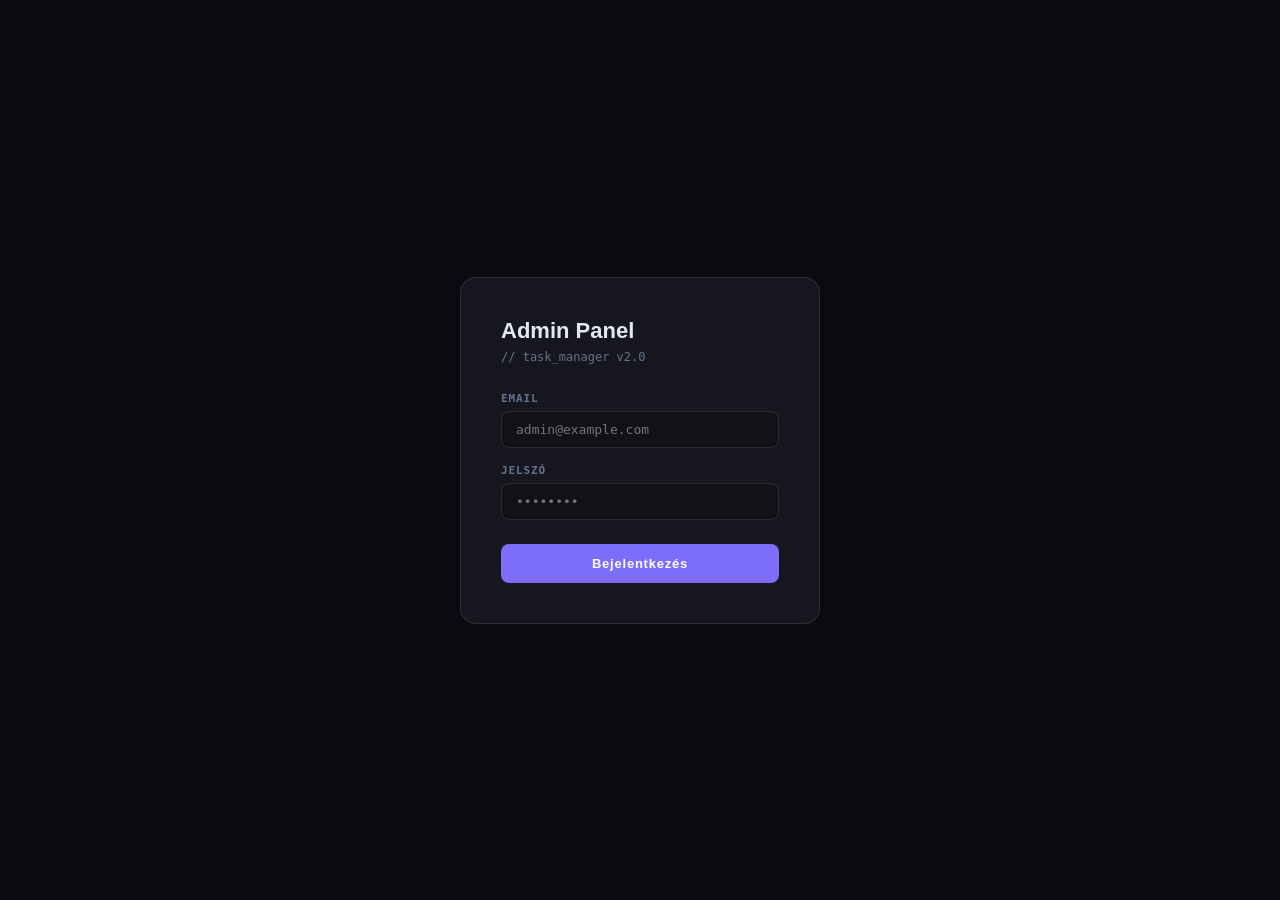
==== frontend/admin.html @ 52354cf6 "Initial cleaned Task Manager v2 project" ====
<!DOCTYPE html>
<html lang="hu">
<head>
<meta charset="UTF-8">
<meta name="viewport" content="width=device-width, initial-scale=1.0">
<title>Admin Panel – Task Manager</title>
<link href="admin.css" rel="stylesheet">
</head>
<body>

<!-- LOGIN OVERLAY -->
<div class="login-overlay" id="loginOverlay">
  <div class="login-card">
    <div class="login-title">Admin Panel</div>
    <div class="login-sub">// task_manager v2.0</div>
    <div class="field">
      <label>Email</label>
      <input type="email" id="loginEmail" placeholder="admin@example.com">
    </div>
    <div class="field">
      <label>Jelszó</label>
      <input type="password" id="loginPassword" placeholder="••••••••">
    </div>
    <button class="login-btn" onclick="doLogin()">Bejelentkezés</button>
    <div class="login-error" id="loginError">Hibás email vagy jelszó</div>
  </div>
</div>

<!-- SIDEBAR -->
<aside class="sidebar">
  <div class="logo">
    <div class="logo-text">Task Manager</div>
    <div class="logo-sub">admin dashboard</div>
  </div>
  <nav>
    <div class="nav-item active" onclick="switchTab('users', this)">
      <span class="nav-icon">👤</span> Felhasználók
    </div>
    <div class="nav-item" onclick="switchTab('logs', this)">
      <span class="nav-icon">📋</span> Login logok
    </div>
    <div class="nav-item" onclick="switchTab('tasks', this)">
      <span class="nav-icon">✅</span> Task-ok
    </div>
  </nav>
  <div class="sidebar-footer">
    <span class="status-dot"></span>backend online
  </div>
</aside>

<!-- MAIN -->
<div class="main">
  <div class="topbar">
    <div class="page-title" id="pageTitle">Felhasználók</div>
    <div class="topbar-right">
      <button class="refresh-btn" onclick="loadAll()">↻ FRISSÍTÉS</button>
    </div>
  </div>

  <div class="content">
    <!-- Stats -->
    <div class="stats-row">
      <div class="stat-card users">
        <div class="stat-label">Felhasználók</div>
        <div class="stat-value" id="statUsers">—</div>
      </div>
      <div class="stat-card logs">
        <div class="stat-label">Login események</div>
        <div class="stat-value" id="statLogs">—</div>
      </div>
      <div class="stat-card tasks">
        <div class="stat-label">Task-ok</div>
        <div class="stat-value" id="statTasks">—</div>
      </div>
    </div>

    <!-- USERS PANEL -->
    <div class="panel active" id="panel-users">
      <div class="table-wrap">
        <div class="table-header">
          <span class="table-title">Regisztrált felhasználók</span>
          <span class="table-count" id="countUsers">0 sor</span>
        </div>
        <div id="usersTable"><div class="loading">betöltés...</div></div>
      </div>
    </div>

    <!-- LOGS PANEL -->
    <div class="panel" id="panel-logs">
      <div class="table-wrap">
        <div class="table-header">
          <span class="table-title">Bejelentkezési előzmények</span>
          <span class="table-count" id="countLogs">0 sor</span>
        </div>
        <div id="logsTable"><div class="loading">betöltés...</div></div>
      </div>
    </div>

    <!-- TASKS PANEL -->
    <div class="panel" id="panel-tasks">
      <div class="table-wrap">
        <div class="table-header">
          <span class="table-title">Összes task</span>
          <span class="table-count" id="countTasks">0 sor</span>
        </div>
        <div id="tasksTable"><div class="loading">betöltés...</div></div>
      </div>
    </div>
  </div>
</div>

<script src="admin.js"></script>
</body>
</html>
---- frontend/admin.css ----
*, *::before, *::after { box-sizing: border-box; margin: 0; padding: 0; }

  :root {
    --bg:       #0a0a0f;
    --surface:  #111118;
    --card:     #16161f;
    --border:   #ffffff0f;
    --border2:  #ffffff1a;
    --accent:   #7c6dfa;
    --accent2:  #a78bfa;
    --green:    #34d399;
    --red:      #f87171;
    --amber:    #fbbf24;
    --text:     #e2e8f0;
    --muted:    #64748b;
    --mono:     'JetBrains Mono', monospace;
    --sans:     'Syne', sans-serif;
  }

  body {
    background: var(--bg);
    color: var(--text);
    font-family: var(--sans);
    min-height: 100vh;
    display: flex;
  }

  /* Sidebar */
  .sidebar {
    width: 220px;
    min-height: 100vh;
    background: var(--surface);
    border-right: 1px solid var(--border);
    display: flex;
    flex-direction: column;
    position: fixed;
    top: 0; left: 0; bottom: 0;
    z-index: 100;
  }

  .logo {
    padding: 28px 24px 24px;
    border-bottom: 1px solid var(--border);
  }

  .logo-text {
    font-size: 13px;
    font-weight: 800;
    letter-spacing: 0.15em;
    text-transform: uppercase;
    color: var(--accent2);
    font-family: var(--mono);
  }

  .logo-sub {
    font-size: 10px;
    color: var(--muted);
    font-family: var(--mono);
    margin-top: 4px;
    letter-spacing: 0.1em;
  }

  nav { padding: 16px 0; flex: 1; }

  .nav-item {
    display: flex;
    align-items: center;
    gap: 10px;
    padding: 11px 24px;
    cursor: pointer;
    font-size: 13px;
    font-weight: 600;
    letter-spacing: 0.04em;
    color: var(--muted);
    border-left: 2px solid transparent;
    transition: all 0.15s;
    user-select: none;
  }

  .nav-item:hover { color: var(--text); background: #ffffff05; }

  .nav-item.active {
    color: var(--accent2);
    border-left-color: var(--accent);
    background: #7c6dfa0d;
  }

  .nav-icon { font-size: 15px; }

  .sidebar-footer {
    padding: 20px 24px;
    border-top: 1px solid var(--border);
    font-family: var(--mono);
    font-size: 10px;
    color: var(--muted);
  }

  .status-dot {
    display: inline-block;
    width: 6px; height: 6px;
    border-radius: 50%;
    background: var(--green);
    margin-right: 6px;
    animation: pulse 2s infinite;
  }

  @keyframes pulse {
    0%, 100% { opacity: 1; }
    50% { opacity: 0.4; }
  }

  /* Main */
  .main {
    margin-left: 220px;
    flex: 1;
    min-height: 100vh;
    display: flex;
    flex-direction: column;
  }

  .topbar {
    padding: 20px 36px;
    border-bottom: 1px solid var(--border);
    display: flex;
    align-items: center;
    justify-content: space-between;
    background: var(--surface);
    position: sticky;
    top: 0;
    z-index: 50;
  }

  .page-title {
    font-size: 18px;
    font-weight: 800;
    letter-spacing: -0.01em;
  }

  .topbar-right {
    display: flex;
    align-items: center;
    gap: 16px;
  }

  .refresh-btn {
    background: var(--card);
    border: 1px solid var(--border2);
    color: var(--muted);
    font-family: var(--mono);
    font-size: 11px;
    padding: 7px 14px;
    border-radius: 6px;
    cursor: pointer;
    letter-spacing: 0.06em;
    transition: all 0.15s;
  }

  .refresh-btn:hover { color: var(--text); border-color: var(--accent); }

  /* Login form overlay */
  .login-overlay {
    position: fixed;
    inset: 0;
    background: var(--bg);
    display: flex;
    align-items: center;
    justify-content: center;
    z-index: 999;
  }

  .login-card {
    background: var(--card);
    border: 1px solid var(--border2);
    border-radius: 16px;
    padding: 40px;
    width: 360px;
  }

  .login-title {
    font-size: 22px;
    font-weight: 800;
    margin-bottom: 6px;
  }

  .login-sub {
    font-size: 12px;
    color: var(--muted);
    font-family: var(--mono);
    margin-bottom: 28px;
  }

  .field { margin-bottom: 16px; }

  .field label {
    display: block;
    font-size: 11px;
    font-weight: 600;
    letter-spacing: 0.08em;
    text-transform: uppercase;
    color: var(--muted);
    margin-bottom: 6px;
    font-family: var(--mono);
  }

  .field input {
    width: 100%;
    background: var(--surface);
    border: 1px solid var(--border2);
    border-radius: 8px;
    padding: 10px 14px;
    color: var(--text);
    font-family: var(--mono);
    font-size: 13px;
    outline: none;
    transition: border-color 0.15s;
  }

  .field input:focus { border-color: var(--accent); }

  .login-btn {
    width: 100%;
    background: var(--accent);
    color: #fff;
    border: none;
    border-radius: 8px;
    padding: 12px;
    font-family: var(--sans);
    font-size: 13px;
    font-weight: 700;
    letter-spacing: 0.06em;
    cursor: pointer;
    margin-top: 8px;
    transition: background 0.15s;
  }

  .login-btn:hover { background: var(--accent2); }

  .login-error {
    color: var(--red);
    font-size: 12px;
    font-family: var(--mono);
    margin-top: 12px;
    display: none;
  }

  /* Content */
  .content { padding: 32px 36px; flex: 1; }

  /* Stats row */
  .stats-row {
    display: grid;
    grid-template-columns: repeat(3, 1fr);
    gap: 16px;
    margin-bottom: 32px;
  }

  .stat-card {
    background: var(--card);
    border: 1px solid var(--border);
    border-radius: 12px;
    padding: 20px 24px;
    position: relative;
    overflow: hidden;
  }

  .stat-card::before {
    content: '';
    position: absolute;
    top: 0; left: 0; right: 0;
    height: 2px;
  }

  .stat-card.users::before { background: var(--accent); }
  .stat-card.logs::before  { background: var(--amber); }
  .stat-card.tasks::before { background: var(--green); }

  .stat-label {
    font-size: 10px;
    font-weight: 600;
    letter-spacing: 0.12em;
    text-transform: uppercase;
    color: var(--muted);
    font-family: var(--mono);
    margin-bottom: 10px;
  }

  .stat-value {
    font-size: 32px;
    font-weight: 800;
    letter-spacing: -0.02em;
    font-family: var(--mono);
  }

  .stat-card.users .stat-value { color: var(--accent2); }
  .stat-card.logs .stat-value  { color: var(--amber); }
  .stat-card.tasks .stat-value { color: var(--green); }

  /* Tab panels */
  .panel { display: none; }
  .panel.active { display: block; }

  /* Table */
  .table-wrap {
    background: var(--card);
    border: 1px solid var(--border);
    border-radius: 12px;
    overflow: hidden;
  }

  .table-header {
    padding: 16px 24px;
    border-bottom: 1px solid var(--border);
    display: flex;
    align-items: center;
    justify-content: space-between;
  }

  .table-title {
    font-size: 13px;
    font-weight: 700;
    letter-spacing: 0.04em;
  }

  .table-count {
    font-family: var(--mono);
    font-size: 11px;
    color: var(--muted);
    background: var(--surface);
    padding: 3px 10px;
    border-radius: 20px;
    border: 1px solid var(--border);
  }

  table {
    width: 100%;
    border-collapse: collapse;
    font-size: 13px;
  }

  thead tr {
    border-bottom: 1px solid var(--border);
  }

  thead th {
    padding: 11px 24px;
    text-align: left;
    font-size: 10px;
    font-weight: 600;
    letter-spacing: 0.1em;
    text-transform: uppercase;
    color: var(--muted);
    font-family: var(--mono);
  }

  tbody tr {
    border-bottom: 1px solid var(--border);
    transition: background 0.1s;
  }

  tbody tr:last-child { border-bottom: none; }
  tbody tr:hover { background: #ffffff04; }

  tbody td {
    padding: 13px 24px;
    font-family: var(--mono);
    font-size: 12px;
    color: var(--text);
  }

  .badge {
    display: inline-flex;
    align-items: center;
    gap: 5px;
    padding: 3px 10px;
    border-radius: 20px;
    font-size: 10px;
    font-weight: 600;
    letter-spacing: 0.06em;
    font-family: var(--mono);
  }

  .badge-green { background: #34d39915; color: var(--green); border: 1px solid #34d39930; }
  .badge-red   { background: #f8717115; color: var(--red);   border: 1px solid #f8717130; }
  .badge-amber { background: #fbbf2415; color: var(--amber); border: 1px solid #fbbf2430; }
  .badge-purple{ background: #7c6dfa15; color: var(--accent2); border: 1px solid #7c6dfa30; }

  .loading {
    text-align: center;
    padding: 48px;
    color: var(--muted);
    font-family: var(--mono);
    font-size: 12px;
    letter-spacing: 0.08em;
  }

  .empty {
    text-align: center;
    padding: 48px;
    color: var(--muted);
    font-family: var(--mono);
    font-size: 12px;
  }
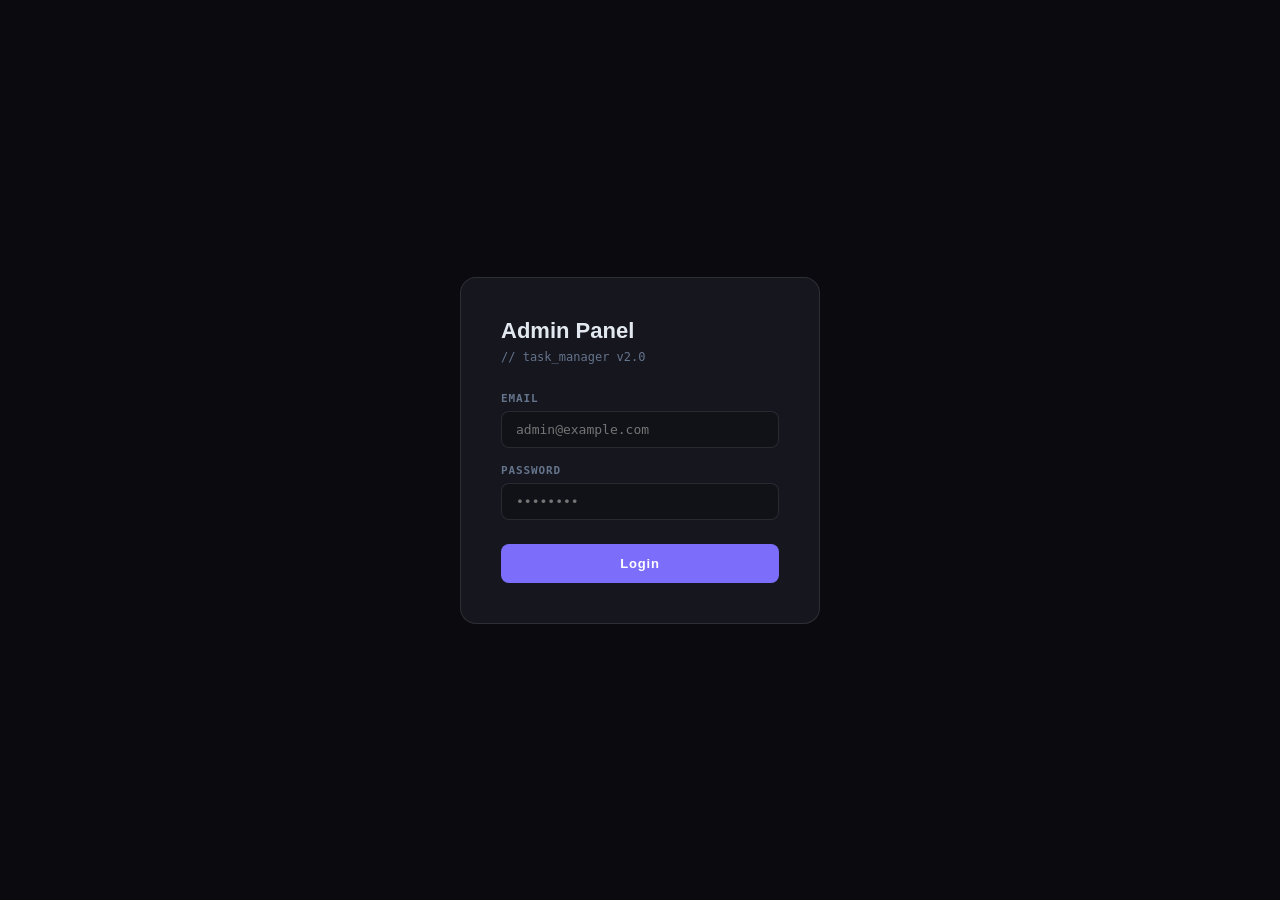
==== commit e36ad371: "Translate UI to English" ====
--- a/frontend/admin.html
+++ b/frontend/admin.html
@@ -1,5 +1,5 @@
 <!DOCTYPE html>
-<html lang="hu">
+<html lang="en">
 <head>
 <meta charset="UTF-8">
 <meta name="viewport" content="width=device-width, initial-scale=1.0">
@@ -18,11 +18,11 @@
       <input type="email" id="loginEmail" placeholder="admin@example.com">
     </div>
     <div class="field">
-      <label>Jelszó</label>
+      <label>Password</label>
       <input type="password" id="loginPassword" placeholder="••••••••">
     </div>
-    <button class="login-btn" onclick="doLogin()">Bejelentkezés</button>
-    <div class="login-error" id="loginError">Hibás email vagy jelszó</div>
+    <button class="login-btn" onclick="doLogin()">Login</button>
+    <div class="login-error" id="loginError">Invalid email or password</div>
   </div>
 </div>
 
@@ -34,13 +34,13 @@
   </div>
   <nav>
     <div class="nav-item active" onclick="switchTab('users', this)">
-      <span class="nav-icon">👤</span> Felhasználók
+      <span class="nav-icon">👤</span> Users
     </div>
     <div class="nav-item" onclick="switchTab('logs', this)">
-      <span class="nav-icon">📋</span> Login logok
+      <span class="nav-icon">📋</span> Login Logs
     </div>
     <div class="nav-item" onclick="switchTab('tasks', this)">
-      <span class="nav-icon">✅</span> Task-ok
+      <span class="nav-icon">✅</span> Tasks
     </div>
   </nav>
   <div class="sidebar-footer">
@@ -51,9 +51,9 @@
 <!-- MAIN -->
 <div class="main">
   <div class="topbar">
-    <div class="page-title" id="pageTitle">Felhasználók</div>
+    <div class="page-title" id="pageTitle">Users</div>
     <div class="topbar-right">
-      <button class="refresh-btn" onclick="loadAll()">↻ FRISSÍTÉS</button>
+      <button class="refresh-btn" onclick="loadAll()">↻ REFRESH</button>
     </div>
   </div>
 
@@ -61,15 +61,15 @@
     <!-- Stats -->
     <div class="stats-row">
       <div class="stat-card users">
-        <div class="stat-label">Felhasználók</div>
+        <div class="stat-label">Users</div>
         <div class="stat-value" id="statUsers">—</div>
       </div>
       <div class="stat-card logs">
-        <div class="stat-label">Login események</div>
+        <div class="stat-label">Login Events</div>
         <div class="stat-value" id="statLogs">—</div>
       </div>
       <div class="stat-card tasks">
-        <div class="stat-label">Task-ok</div>
+        <div class="stat-label">Tasks</div>
         <div class="stat-value" id="statTasks">—</div>
       </div>
     </div>
@@ -78,10 +78,10 @@
     <div class="panel active" id="panel-users">
       <div class="table-wrap">
         <div class="table-header">
-          <span class="table-title">Regisztrált felhasználók</span>
-          <span class="table-count" id="countUsers">0 sor</span>
+          <span class="table-title">Registered Users</span>
+          <span class="table-count" id="countUsers">0 rows</span>
         </div>
-        <div id="usersTable"><div class="loading">betöltés...</div></div>
+        <div id="usersTable"><div class="loading">loading...</div></div>
       </div>
     </div>
 
@@ -89,10 +89,10 @@
     <div class="panel" id="panel-logs">
       <div class="table-wrap">
         <div class="table-header">
-          <span class="table-title">Bejelentkezési előzmények</span>
-          <span class="table-count" id="countLogs">0 sor</span>
+          <span class="table-title">Login History</span>
+          <span class="table-count" id="countLogs">0 rows</span>
         </div>
-        <div id="logsTable"><div class="loading">betöltés...</div></div>
+        <div id="logsTable"><div class="loading">loading...</div></div>
       </div>
     </div>
 
@@ -100,10 +100,10 @@
     <div class="panel" id="panel-tasks">
       <div class="table-wrap">
         <div class="table-header">
-          <span class="table-title">Összes task</span>
-          <span class="table-count" id="countTasks">0 sor</span>
+          <span class="table-title">All Tasks</span>
+          <span class="table-count" id="countTasks">0 rows</span>
         </div>
-        <div id="tasksTable"><div class="loading">betöltés...</div></div>
+        <div id="tasksTable"><div class="loading">loading...</div></div>
       </div>
     </div>
   </div>
